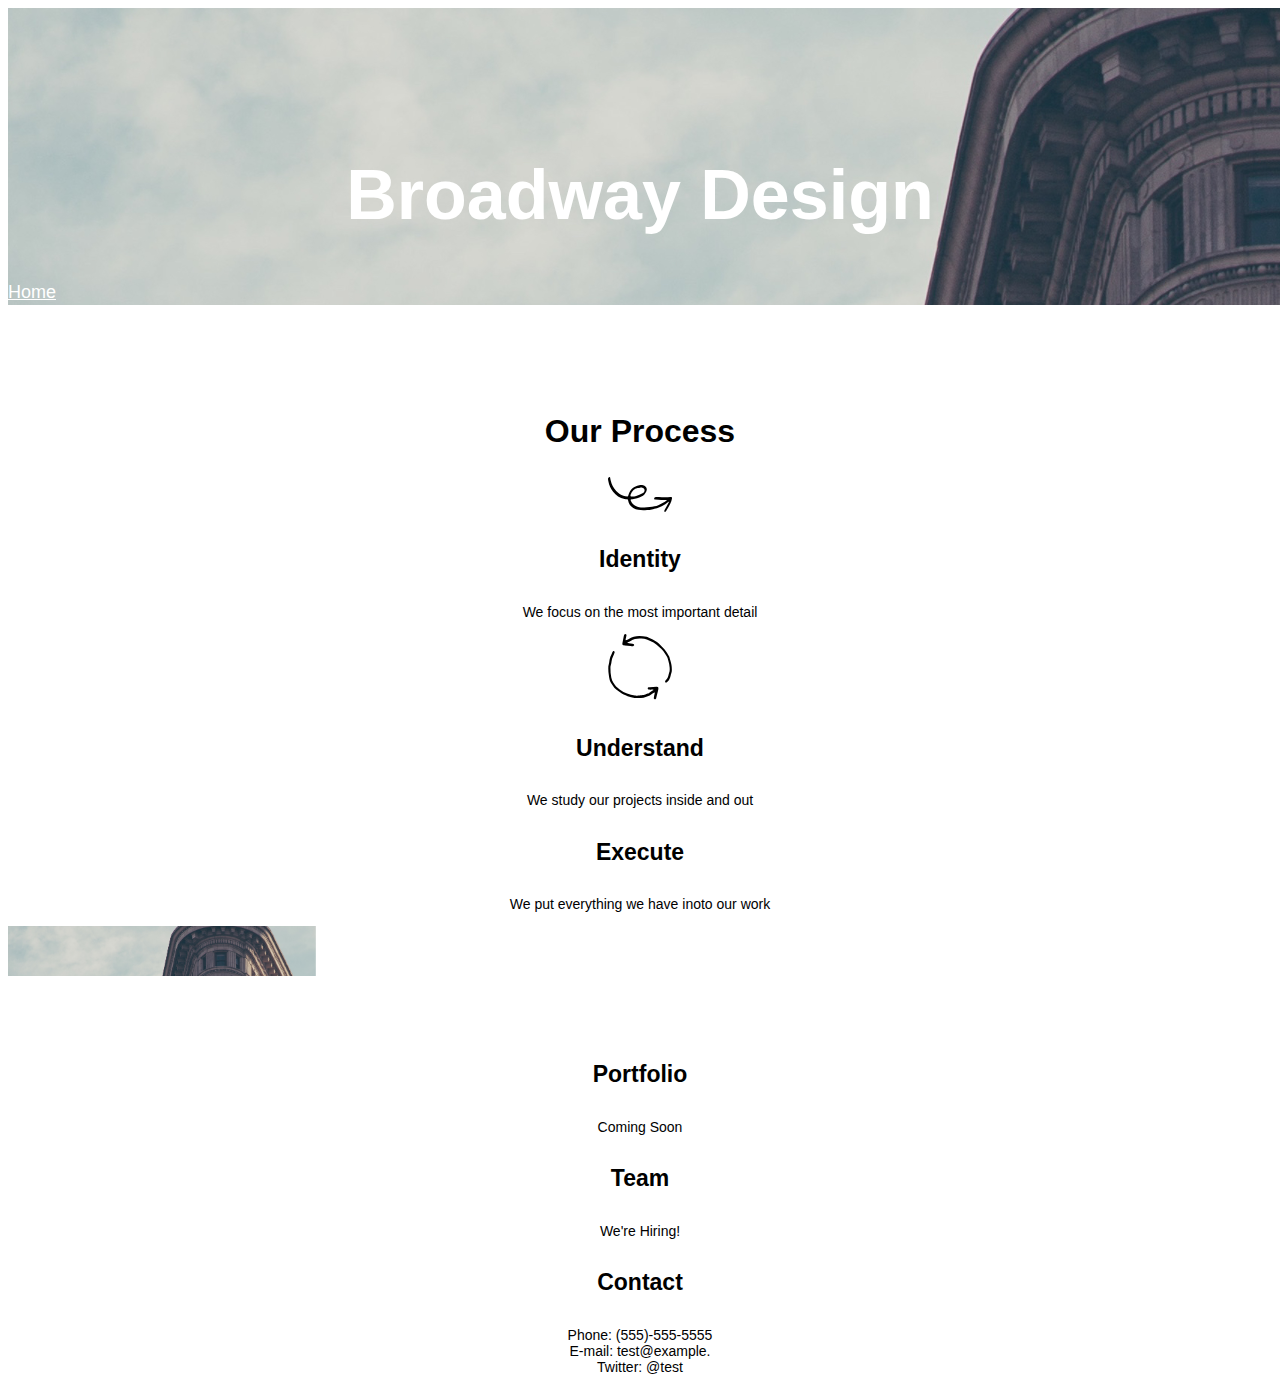
==== Broadway/index.html @ ef4ac864 "updated files" ====
<!DOCTYPE html>
<html>
  <head>
    <meta charset="utf-8">
    <title>Broadway</title>
    <link type="text/css" rel="stylesheet" href="css/style.css">
    <link rel="icon" type="image/favicon.ico" href="images/favicon.ico">


  </head>

  <body>
     <div class="image">
        <img src="images/the-flatiron-building.png">
     </div>

        <h1>Broadway Design</h1>
    <nav>
        <a href="home.html">Home</a><br>
        <a href="Process.html">Process</a><br>
        <a href="Work.html">Work</a><br>
        <a href="Team.html">Team</a><br>
        <a href="Contact.html">Contact</a>
    </nav>

        <h2>Our Process</h2>

       <center>
            <img src="images/identify.svg" "align-middle">
       </center>


        <h4> Identity </h4>
        <p>We focus on the most important detail</p>

      <center>
            <img src="images/understand.svg">
      </center>

        <h4>Understand</h4>
        <p>We study our projects inside and out</p>
        <h4>Execute</h4>
        <p>We put everything we have inoto our work</p>

        <div class="image2">
           <img src="images/the-flatiron-building.png" height="50px">
        </div>

        <h3>Designed in New York</h3>


        <h4>Portfolio</h4>
        <p>Coming Soon</p>
        <h4>Team</h4>
        <p>We're Hiring!</p>
        <h4>Contact</h4>
        <p>Phone: (555)-555-5555 <br>
           E-mail: test@example.<br>
           Twitter: @test</p>

   </body>
</html>
---- Broadway/css/style.css ----
h1 {
  font-family: Helvetica;
  font-size: 70px;
  font-weight: bold;
  color: white;
  text-align: center;

}

h4 {
  font-family: Helvetica;
  font-size: 23px;
  font-weight: bold;
  text-align: center;
}


h2{
  font-family: Helvetica;
  font-size: 32px;
  text-align: center;
  font-weight: bold;
}

h3{
  font-family: Helvetica;
  font-size: 23px;
  font-weight: bold;
  color: white;
}


.image{
  background-image:
  image="images/the-flatiron-building.png";
  background-size: cover;
  background-position: top;
  height: 100px;
}

p {
  font-family: Helvetica;
  text-align: center;
  font-size: 14px;
}

a{
  font-family: Helvetica;
  font-size: 18px;
  color: white;
  text-align: center;
}
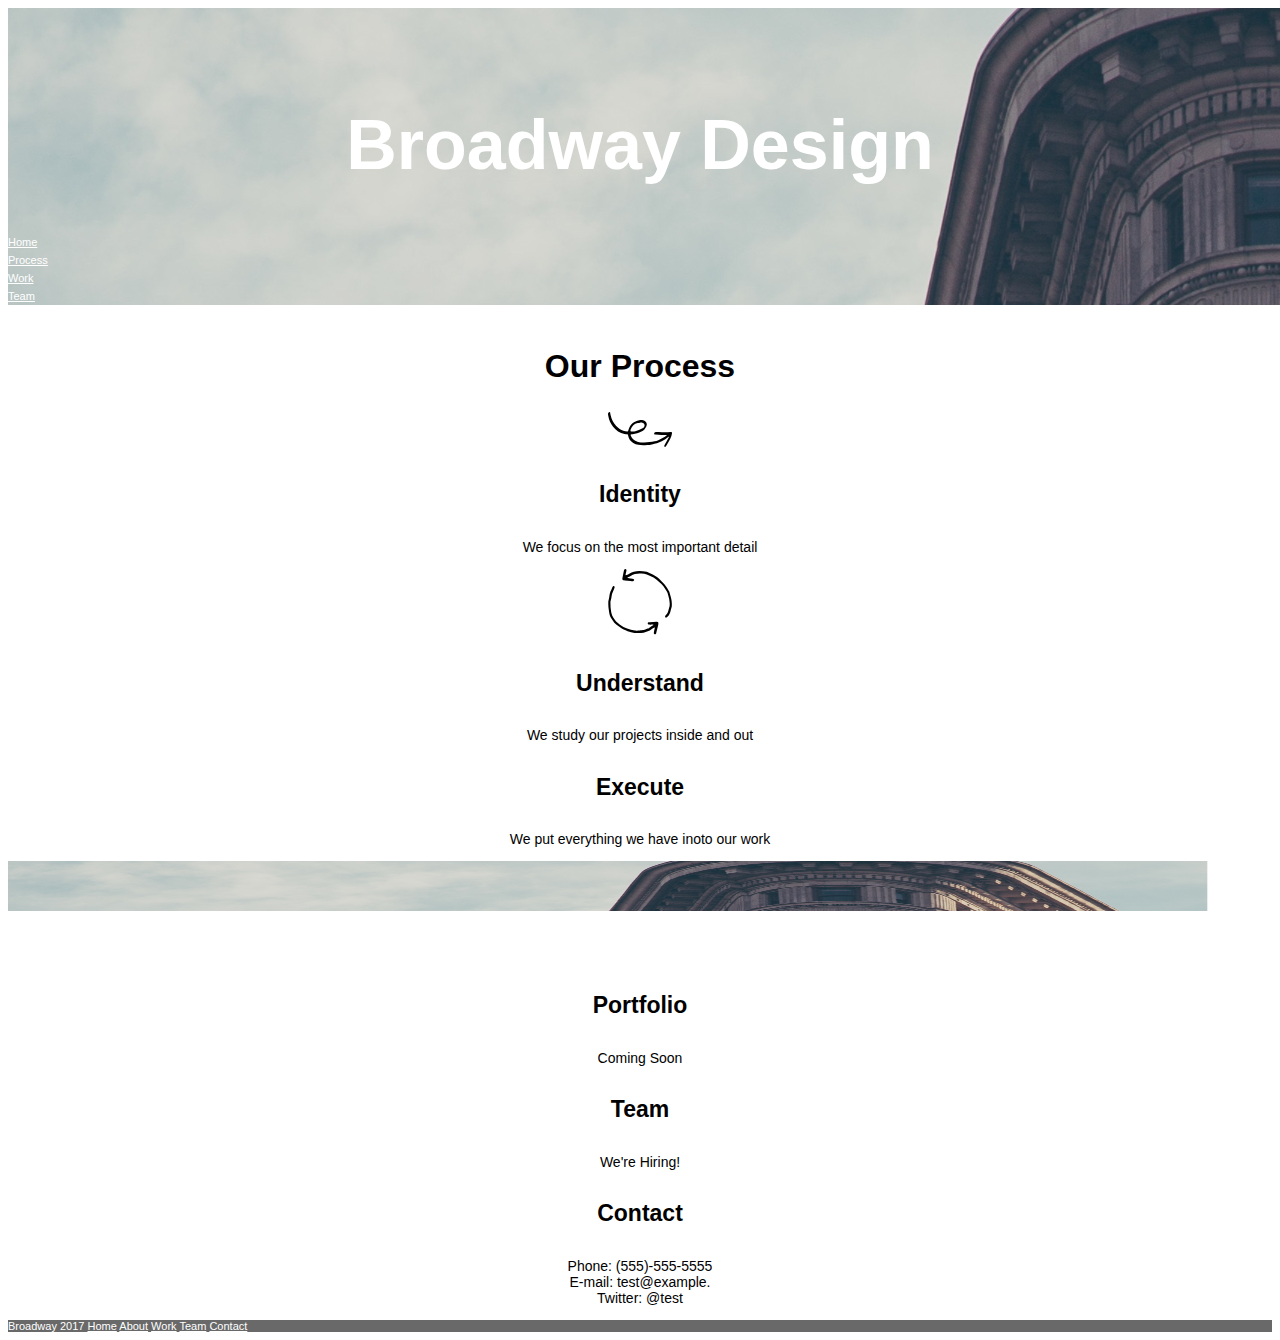
==== commit 61ac15f9: "made some changes" ====
--- a/Broadway/index.html
+++ b/Broadway/index.html
@@ -15,13 +15,13 @@
      </div>
 
         <h1>Broadway Design</h1>
-    <nav>
+    <div class="nav">
         <a href="home.html">Home</a><br>
         <a href="Process.html">Process</a><br>
         <a href="Work.html">Work</a><br>
         <a href="Team.html">Team</a><br>
         <a href="Contact.html">Contact</a>
-    </nav>
+    </div>
 
         <h2>Our Process</h2>
 
@@ -42,9 +42,9 @@
         <h4>Execute</h4>
         <p>We put everything we have inoto our work</p>
 
-        <div class="image2">
-           <img src="images/the-flatiron-building.png" height="50px">
-        </div>
+
+         <img src="images/the-flatiron-building.png" width="1200px" Height="50px"align="center">
+
 
         <h3>Designed in New York</h3>
 
@@ -57,6 +57,12 @@
         <p>Phone: (555)-555-5555 <br>
            E-mail: test@example.<br>
            Twitter: @test</p>
+        <footer> Broadway 2017 <a href="Home">Home</a>
+                               <a href="About">About</a>
+                               <a href="Work"> Work</a>
+                               <a href="Team">Team</a>
+                               <a href="Contact"> Contact</a>
+        </footer>
 
    </body>
 </html>
--- a/Broadway/css/style.css
+++ b/Broadway/css/style.css
@@ -27,6 +27,7 @@
   font-size: 23px;
   font-weight: bold;
   color: white;
+  text-align: center;
 }
 
 
@@ -35,7 +36,7 @@
   image="images/the-flatiron-building.png";
   background-size: cover;
   background-position: top;
-  height: 100px;
+  height: 50px;
 }
 
 p {
@@ -50,3 +51,23 @@
   color: white;
   text-align: center;
 }
+
+footer{
+  font-size: 11px;
+  background-color: dimgray;
+  color: white;
+  font-family: Helvetica;
+
+}
+a{
+  font-size: 11px;
+}
+
+
+
+}
+.nav{
+  font-family: Helvetica;
+  font-size: 18px;
+  text-align: center;
+}
